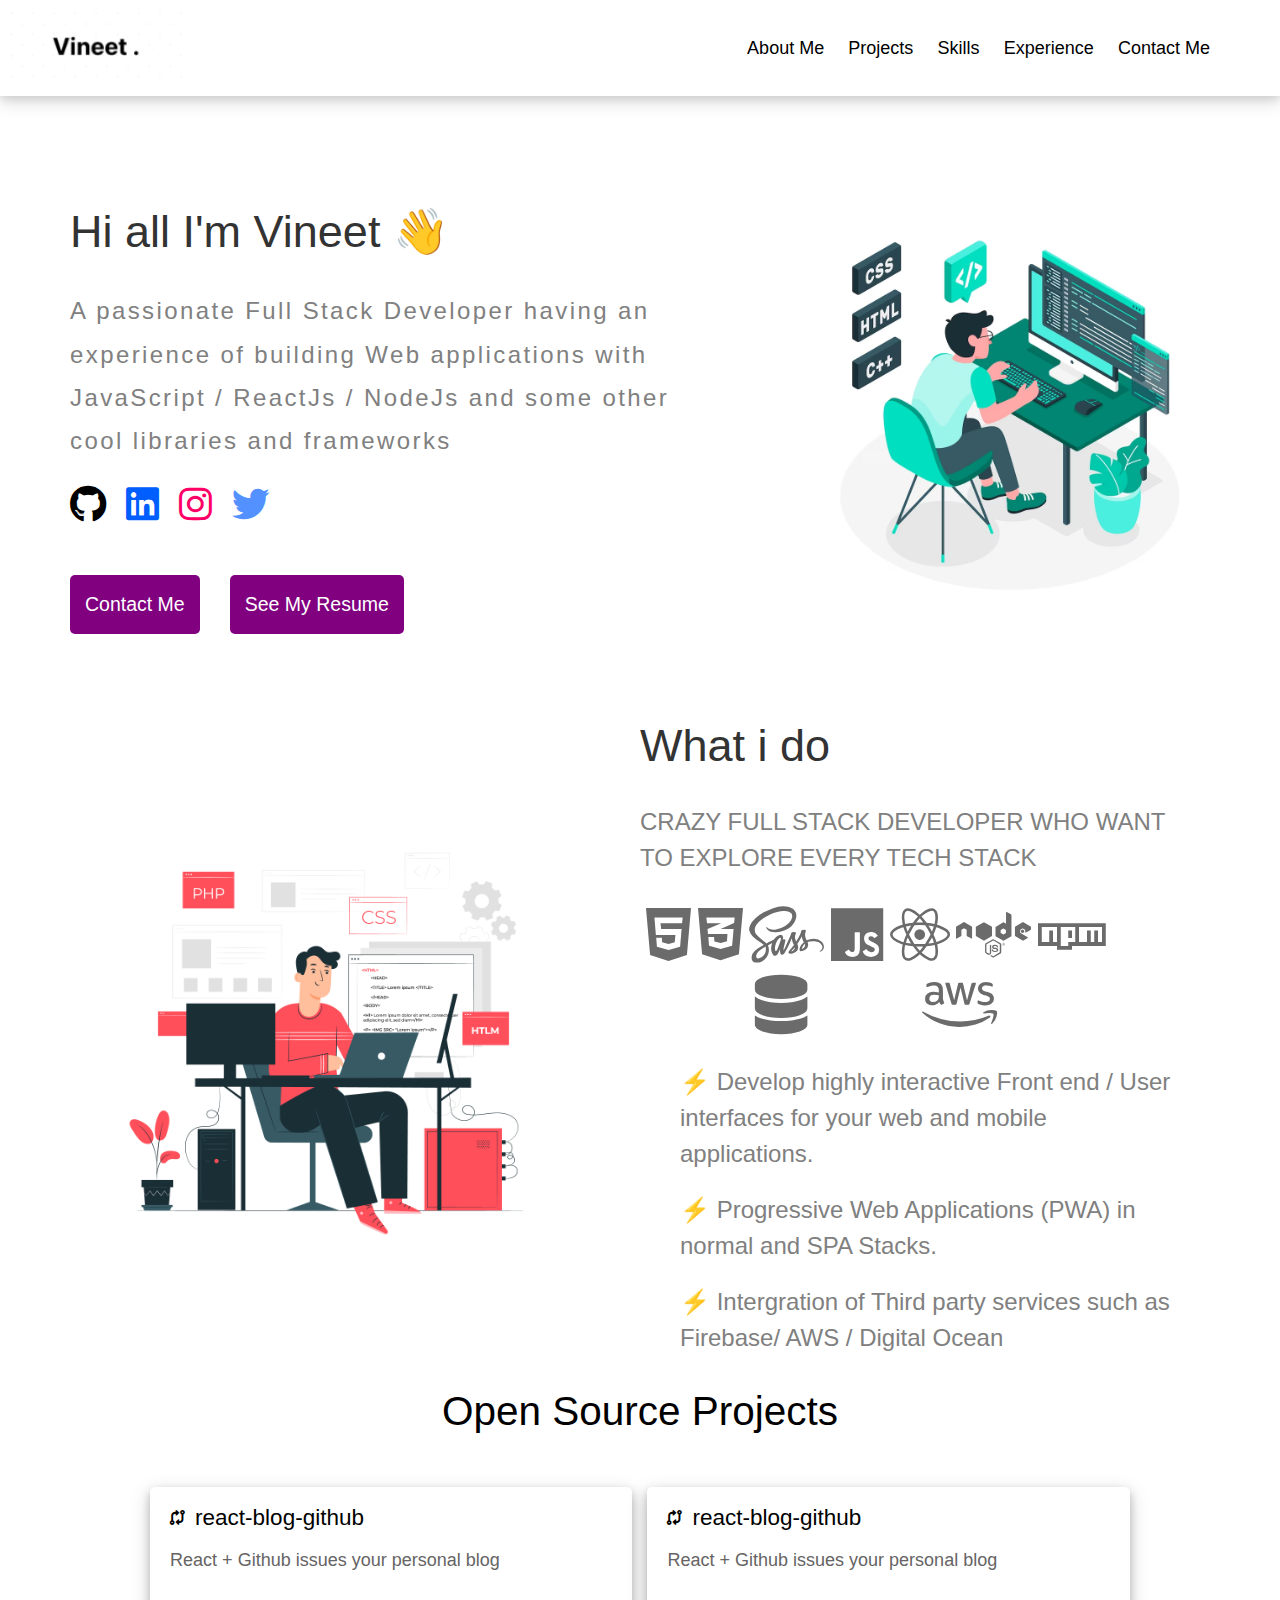
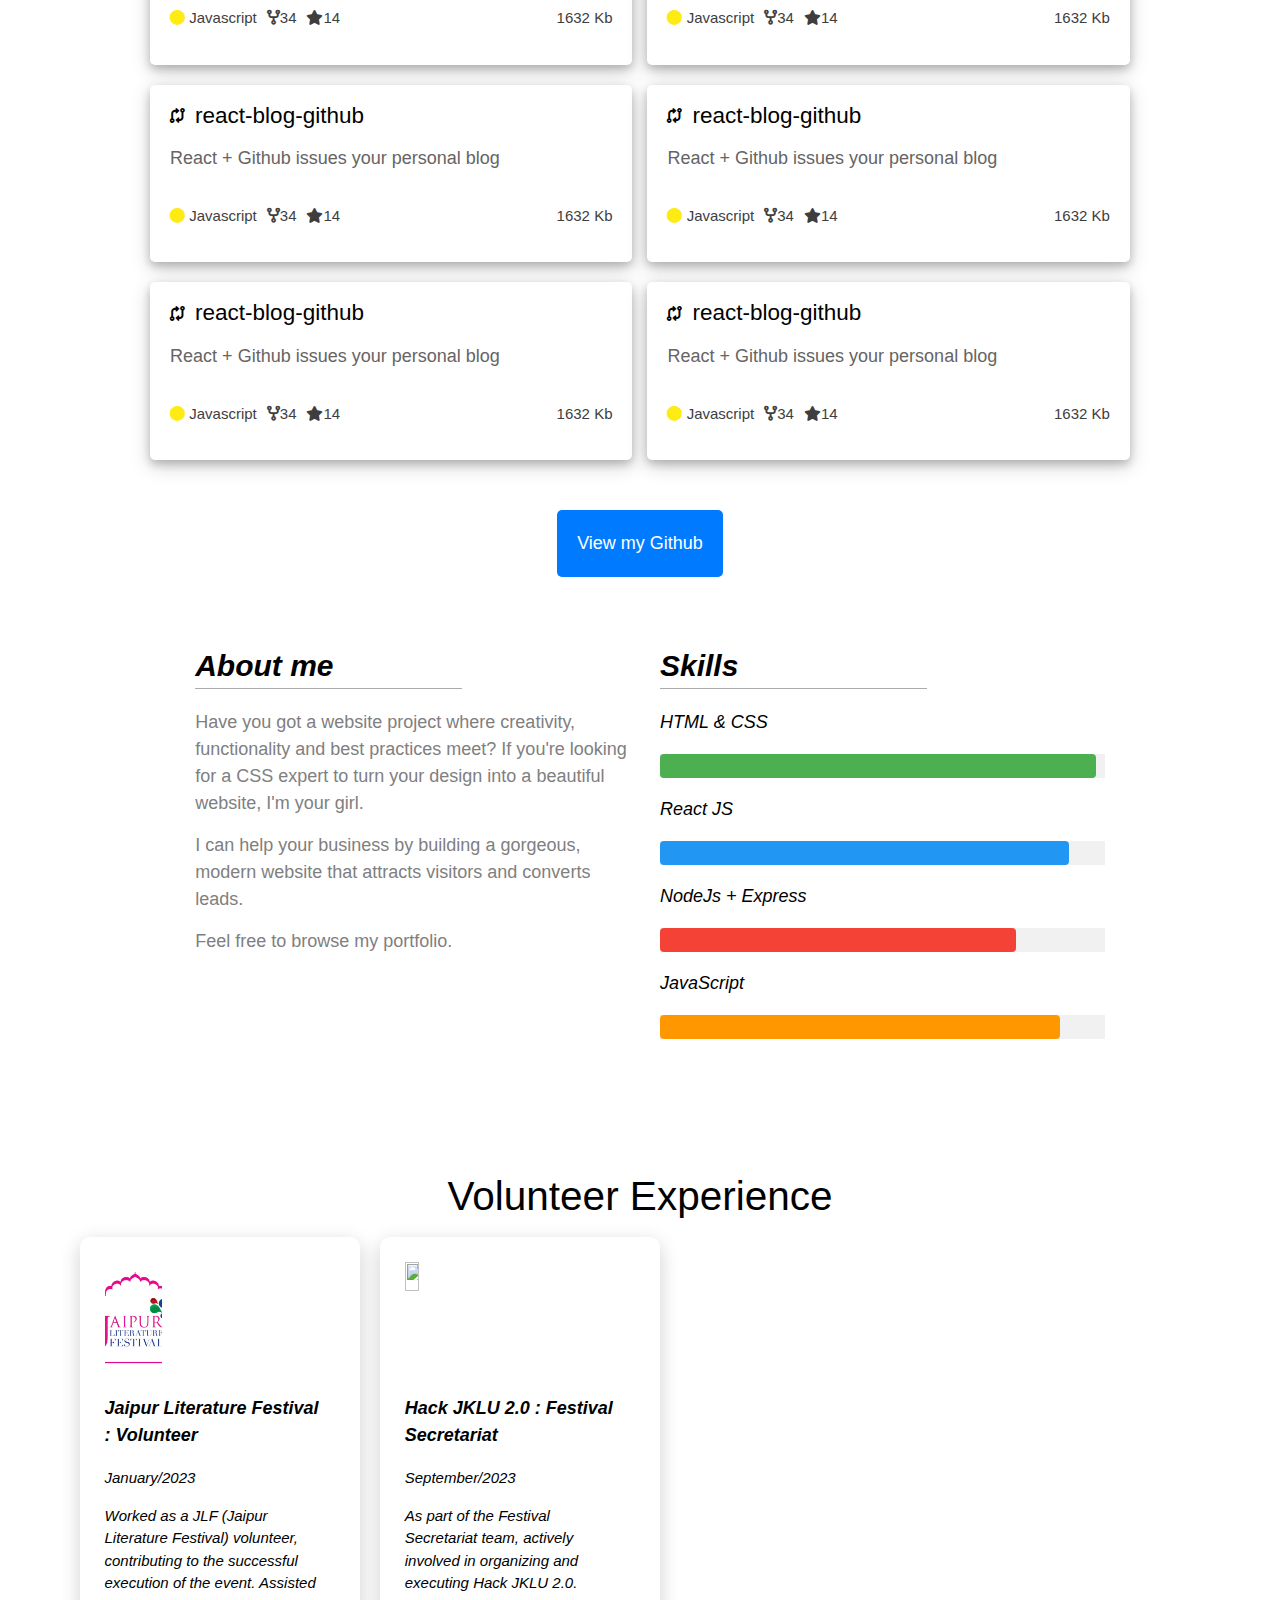
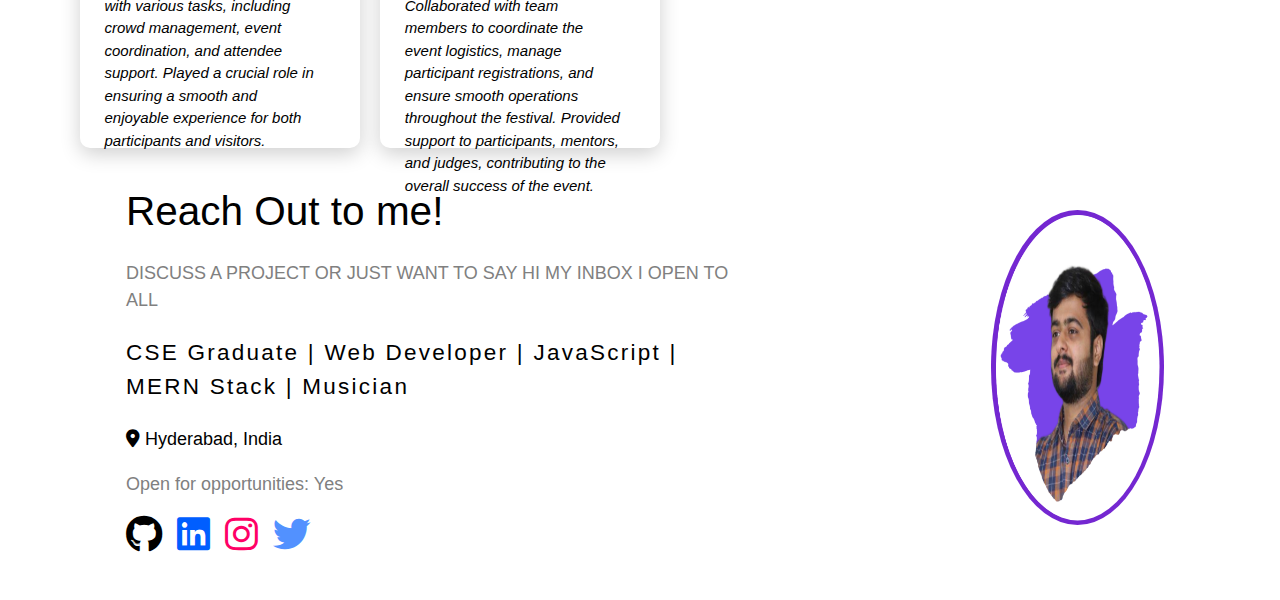
==== codsoft2/index.html @ 50d7be64 "inital commit" ====
<!DOCTYPE html>
<html lang="en">

<head>
  <meta charset="UTF-8" />
  <meta name="viewport" content="width=device-width, initial-scale=1.0" />
  <link rel="stylesheet" href="style.css" />
  <link rel="stylesheet" href="https://cdnjs.cloudflare.com/ajax/libs/font-awesome/6.0.0/css/all.min.css" />
  <link rel="stylesheet" href="https://www.w3schools.com/w3css/4/w3.css">

  <title>Document</title>
</head>

<body>
  <div class="header-section">
    <div>
      <img  src="logo.png" alt="Logo" />
    </div>
    <nav>
      <a href="#section1">About Me</a>
      <a href="#section2">Projects</a>
      <a href="#section3">Skills</a>
      <a href="#section4">Experience</a>
      <a href="#section5">Contact Me</a>
      <!-- Add more links as needed -->
    </nav>
  </div>
  <div class="about-section">
    <div class="container">
      <div class="content">
        <h1>Hi all I'm Vineet 👋</h1>
        <p>
          A passionate Full Stack Developer having an experience of building
          Web applications with JavaScript / ReactJs / NodeJs and some other
          cool libraries and frameworks
        </p>
        <div class="icons">
          <a href="link-to-tool-1" target="_blank">
            <i class="fa-brands fa-github icon" style="color: #000000;"></i>
          </a>
          <a href="link-to-tool-2" target="_blank">
            <i class="fa-brands fa-linkedin icon" style="color: #005eff;"></i>
          </a>
          <a href="link-to-tool-3" target="_blank">
            <i class="fa-brands fa-instagram icon" style="color: #ff0066;"></i>
          </a>
          <a href="link-to-tool-4" target="_blank">
            <i class="fa-brands fa-twitter icon" style="color: #5291ff;"></i>
          </a>
        </div>
        <div class="buttons">
          <a>Contact Me</a>
          <a>See My Resume</a>
        </div>
      </div>
    </div>
    <div class="content-img">
      <img src="about.avif" alt="" />
    </div>
  </div>


  <div id="section1" class="skills-section">
    <div class="skills-image">
      <img src="3323619.jpg" alt="" />
    </div>
    <div class="skills-content">
      <h1>What i do</h1>
      <p>
        CRAZY FULL STACK DEVELOPER WHO WANT TO EXPLORE EVERY TECH STACK
      </p>
      <div class="stack-images">
        <div>
          <i class="fa-brands fa-html5 icon" style="color: #6b6b6b;"></i>
          <i class="fa-brands fa-css3-alt icon" style="color: #6b6b6b;"></i>
          <i class="fa-brands fa-sass icon" style="color: #6b6b6b;"></i>
          <i class="fa-brands fa-js icon" style="color: #6b6b6b;"></i>
          <i class="fa-brands fa-react icon" style="color: #6b6b6b;"></i>
          <i class="fa-brands fa-node icon" style="color: #6b6b6b;"></i>
          <i class="fa-brands fa-npm icon" style="color: #6b6b6b;"></i>
        </div>
        <div>
          <i class="fa-solid fa-database icon" style="color: #6b6b6b;"></i>
          <i class="fa-brands fa-aws icon" style="color: #6b6b6b;"></i>
        </div>

      </div>
      <p>
      <ul>
        <li>
          ⚡ Develop highly interactive Front end / User interfaces for your web and mobile applications.
        </li>
        <li>
          ⚡ Progressive Web Applications (PWA) in normal and SPA Stacks.
        </li>
        <li>
          ⚡ Intergration of Third party services such as Firebase/ AWS / Digital Ocean
        </li>
      </ul>
      </p>
    </div>


  </div>
  <div id="section2" class="projects-section">
    <div class="container">
      <div class="heading">
        <h1>Open Source Projects</h1>
      </div>
      <div class="card-section">
        <div id="card">

          <div class="card">
            <div class="header">
              <i class="fa-solid fa-code-compare"></i>
              <h1> react-blog-github</h1>
            </div>
            <div class="description">
              <p>React + Github issues your personal blog</p>
            </div>
            <div class="tags">
              <div class="left-tag">
                <p><i class="fa-solid fa-circle" style="color: #ffeb14;"></i> Javascript</p>
                <p><i class="fa-solid fa-code-fork"></i>34</p>
                <p><i class="fa-solid fa-star"></i>14</p>
              </div>
              <div class="right-tag">
                <p>1632 Kb</p>
              </div>
            </div>
          </div>
          <div class="card">
            <div class="header">
              <i class="fa-solid fa-code-compare"></i>
              <h1> react-blog-github</h1>
            </div>
            <div class="description">
              <p>React + Github issues your personal blog</p>
            </div>
            <div class="tags">
              <div class="left-tag">
                <p><i class="fa-solid fa-circle" style="color: #ffeb14;"></i> Javascript</p>
                <p><i class="fa-solid fa-code-fork"></i>34</p>
                <p><i class="fa-solid fa-star"></i>14</p>
              </div>
              <div class="right-tag">
                <p>1632 Kb</p>
              </div>
            </div>
          </div>
        </div>
        <div id="card">
          <div class="card">
            <div class="header">
              <i class="fa-solid fa-code-compare"></i>
              <h1> react-blog-github</h1>
            </div>
            <div class="description">
              <p>React + Github issues your personal blog</p>
            </div>
            <div class="tags">
              <div class="left-tag">
                <p><i class="fa-solid fa-circle" style="color: #ffeb14;"></i> Javascript</p>
                <p><i class="fa-solid fa-code-fork"></i>34</p>
                <p><i class="fa-solid fa-star"></i>14</p>
              </div>
              <div class="right-tag">
                <p>1632 Kb</p>
              </div>
            </div>
          </div>
          <div class="card">
            <div class="header">
              <i class="fa-solid fa-code-compare"></i>
              <h1> react-blog-github</h1>
            </div>
            <div class="description">
              <p>React + Github issues your personal blog</p>
            </div>
            <div class="tags">
              <div class="left-tag">
                <p><i class="fa-solid fa-circle" style="color: #ffeb14;"></i> Javascript</p>
                <p><i class="fa-solid fa-code-fork"></i>34</p>
                <p><i class="fa-solid fa-star"></i>14</p>
              </div>
              <div class="right-tag">
                <p>1632 Kb</p>
              </div>
            </div>
          </div>
        </div>
        <div id="card">
          <div class="card">
            <div class="header">
              <i class="fa-solid fa-code-compare"></i>
              <h1> react-blog-github</h1>
            </div>
            <div class="description">
              <p>React + Github issues your personal blog</p>
            </div>
            <div class="tags">
              <div class="left-tag">
                <p><i class="fa-solid fa-circle" style="color: #ffeb14;"></i> Javascript</p>
                <p><i class="fa-solid fa-code-fork"></i>34</p>
                <p><i class="fa-solid fa-star"></i>14</p>
              </div>
              <div class="right-tag">
                <p>1632 Kb</p>
              </div>
            </div>
          </div>
          <div class="card">
            <div class="header">
              <i class="fa-solid fa-code-compare"></i>
              <h1> react-blog-github</h1>
            </div>
            <div class="description">
              <p>React + Github issues your personal blog</p>
            </div>
            <div class="tags">
              <div class="left-tag">
                <p><i class="fa-solid fa-circle" style="color: #ffeb14;"></i> Javascript</p>
                <p><i class="fa-solid fa-code-fork"></i>34</p>
                <p><i class="fa-solid fa-star"></i>14</p>
              </div>
              <div class="right-tag">
                <p>1632 Kb</p>
              </div>
            </div>
          </div>
        </div>
      </div>
    </div>
    <div class="github-button">
      <a href="https://github.com/vineet-mi">View my Github</a>
    </div>
  </div>



  <div id="section3" class="resume-section">
    <div class="container">
      <br class="row">
      <article class="col-sm-6 about-article">
        <h2 class="page-header">About me</h2>

        <p>
          Have you got a website project where creativity, functionality and best practices meet? If you're looking
          for a CSS expert to turn your design into a beautiful website, I'm your girl.
        </p>
        <p>
          I can help your business by building a gorgeous, modern website that attracts visitors and converts leads.
        </p>
        <p>
          Feel free to browse my portfolio.
        </p>
      </article>
      <article class="col-sm-6 stats-article">
        <h2 class="page-header">Skills</h2>

        <p>HTML & CSS</p>
        <div class="progress">
          <div class="w3-light-grey">
            <div class="w3-green w3-round" style="height:24px;width:98%"></div>
          </div>
        </div>
        <p> React JS</p>
        <div class="progress">
          <div class="w3-light-grey">
            <div class="w3-blue w3-round" style="height:24px;width:92%"></div>
          </div>
        </div>
        <p> NodeJs + Express</p>
        <div class="progress">
          <div class="w3-light-grey">
            <div class="w3-red w3-round" style="height:24px;width:80%"></div>
          </div>
        </div>
        <p> JavaScript</p>
        <div class="progress">
          <div class="w3-light-grey">
            <div class="w3-orange w3-round" style="height:24px;width:90%"></div>
          </div>
        </div>
      </article>
    </div>
  </div>


  <div id="section4" class="experience-section">
    <div class="counter-header">
      <h2>Volunteer Experience</h2>
    </div>
    <div class="counter-section">
      <div class="experience-item">
        <img src="JLF-2022.jpg" alt="" srcset="">
        <p class="experience-title">Jaipur Literature Festival : Volunteer</p>
        <p class="experience-date">January/2023</p>
        <p class="experience-description">Worked as a JLF (Jaipur Literature Festival) volunteer, contributing to the
          successful execution of the event. Assisted with various tasks,
          including crowd management, event coordination, and attendee support. Played a crucial role in ensuring a
          smooth and enjoyable
          experience for both participants and visitors.</p>
        </div>
        
        <div class="experience-item">
        <img src="DSC-49.jpg" alt="" srcset="">
        <p class="experience-title">Hack JKLU 2.0 : Festival Secretariat</p>
        <p class="experience-date">September/2023</p>
        <p class="experience-description">As part of the Festival Secretariat team, actively involved in organizing and
          executing Hack JKLU 2.0. Collaborated with team members to
          coordinate the event logistics, manage participant registrations, and ensure smooth operations throughout the
          festival. Provided support to
          participants, mentors, and judges, contributing to the overall success of the event.</p>
      </div>
    </div>
  </div>


  <div id="section5"  class="footer-section">
    <div class="container">
      <div class="footer-left">
        <div class="footer-head">
          Reach Out to me!
        </div>
        <div class="footer-description">
          <p class="footer-description-light">DISCUSS A PROJECT OR JUST WANT TO SAY HI MY INBOX I OPEN TO ALL</p>
          <p class="footer-tags">CSE Graduate | Web Developer | JavaScript | MERN Stack | Musician </p>
        </div>
        <div class="footer-contact">
          <p class="para-location"><i class="fa-solid fa-location-dot"></i> Hyderabad, India</p>
          <p class="para-end">Open for opportunities: Yes</p>
          <div class="contact-icons">
            <a href="link-to-tool-1" target="_blank">
              <i class="fa-brands fa-github icon" style="color: #000000;"></i>
            </a>
            <a href="link-to-tool-2" target="_blank">
              <i class="fa-brands fa-linkedin icon" style="color: #005eff;"></i>
            </a>
            <a href="link-to-tool-3" target="_blank">
              <i class="fa-brands fa-instagram icon" style="color: #ff0066;"></i>
            </a>
            <a href="link-to-tool-4" target="_blank">
              <i class="fa-brands fa-twitter icon" style="color: #5291ff;"></i>
            </a>
          </div>
        </div>
      </div>
      <div class="footer-right">
        <img src="profile-pic2.png">
      </div>
    </div>
  </div>
</body>

</html>
---- codsoft2/style.css ----
body {
  margin: 0;
  font-family: Arial, Helvetica, sans-serif;
}
html {
  scroll-behavior: smooth;
}

.header-section {
  background-color: #ffff;
  color: #fff;
  padding: 10px;
  display: flex;
  align-items: center;
  justify-content: space-between;
  box-shadow: 0 4px 8px 0 rgba(0, 0, 0, 0.1), 0 6px 18px 0 rgba(0, 0, 0, 0.13);
  position: static;
  width: 100%;
  overflow: hidden;
}

.header-section img {
  height: 76px;
  cursor: pointer;
}

nav {
  display: flex;
  /* gap: 50px; */
  margin-right: 50px;
}

nav a {
  margin-left: 10px;
  margin-right: 10px;
  text-decoration: none;
  color: black;
  font-weight: lighter;
  text-align: center;
  font-size: larger;
}
nav :hover{
  transition: color 0.3s ease-in;
  border-bottom: 1px solid purple;
}

.about-section {
  font-family: Arial, sans-serif;
  color: #333;
  /* padding: 50px; */
  display: flex;
  gap: 0;
  justify-content: center;
  align-items: center;
  height: 70vh;
  /* border: 1px solid; */
}
.about-section .container {
  max-width: 760px;
  margin: 0 auto;
  padding-top: 20px;
  padding-left: 50px;
}
.about-section .container .content {
  /* border: 1px solid; */
  padding-left: 20px;
}
.about-section .container .content h1 {
  font-size: 3em;
  font-weight: lighter;
}
.about-section .container p {
  width: 100%;
  font-size: x-large;
  font-family: Arial, Helvetica, sans-serif;
  font-weight: lighter;
  color: gray;
  line-height: 1.8em;
  letter-spacing: 0.1em;
}
.content-img {
  padding-left: 20px;
  display: flex;
  justify-content: center;
  /* border: 1px solid; */

  /* width: 60%; */
}
.content-img img {
  /* border: 1px solid; */
  width: 70%;
}

.content .buttons {
  display: flex;
  gap: 30px;
}
.content .buttons a {
  border: none;
  padding: 15px;
  background: purple;
  color: #fff;
  font-size: 1.3em;
  border-radius: 5px;
}

.icons {
  display: flex;
  /* justify-content: space-evenly; */
  gap: 20px;
  padding-bottom: 50px;
}

.content .icon {
  font-size: 2.5em;
  cursor: pointer;
  /* color: #333; */
  transition: color 0.3s ease-in-out;
}

.icon:hover {
  color: purple; /* Change the color on hover */
}

.skills-section {
  font-family: Arial, sans-serif;
  color: #333;
  /* padding: 50px; */
  display: flex;
  gap: 0;
  justify-content: center;
  align-items: center;
  width: 100%;
  transition: opacity 0.5s ease;
  /* margin-top: 25px;
  margin-bottom: 45px; */
  height: 70vh;
}
.skills-section .skills-image {
  padding-left: 20px;
  display: flex;
  justify-content: center;
  width: 50%;
  /* border: 1px solid; */
}
.skills-section .skills-image img {
  width: 70%;
}
.skills-section .skills-content {
  width: 50%;
  margin: 0 auto;
  padding-top: 20px;
  padding-right: 50px;
}
.skills-section .skills-content h1 {
  font-size: 3em;
  font-weight: lighter;
}
.skills-section .skills-content p {
  width: 90%;
  font-size: x-large;
  font-family: Arial, Helvetica, sans-serif;
  font-weight: lighter;
  color: gray;
}
.skills-section .skills-content li {
  width: 90%;
  font-size: x-large;
  font-family: Arial, Helvetica, sans-serif;
  font-weight: lighter;
  color: gray;
  padding-bottom: 20px;
  /* line-height: 1.8em; */
  /* letter-spacing: 0.1em; */
}
.skills-section .skills-content .stack-images {
  display: block;
  align-items: center;
  width: 100%;
}
.skills-section .skills-content .stack-images div {
  display: flex;
  width: 80%;
  justify-content: space-evenly;
  padding-top: 5px;
  padding-bottom: 5px;
}
.skills-content .icon {
  font-size: 4em;
  cursor: pointer;
  transition: color 0.3s ease-in-out;
}

li {
  list-style: none;
}

.projects-section {
  width: 100%;
  height: 90vh;
}
.projects-section .container {
  margin: auto;
  padding: 15px;
  width: 90%;
  display: flex;
  flex-wrap: wrap;
}
.projects-section .container h1 {
  font-family: Arial, Helvetica, sans-serif;
  font-weight: lighter;
  font-size: 2.7em;
}
.github-button{
  width: 100%;
  /* border: 1px solid; */
  display: flex;
  justify-content: center;
}
.projects-section a{
  background-color: #007bff;
  padding: 20px;
  border: none;
  color: white;
  border-radius: 5px;
  font-size: large;
  font-weight: 500;
  text-decoration: none;
}
.card-section {
  gap: 50px;
  justify-content: space-between;
  padding: 15px;
  width: 90%;
  height: 80%;
  align-items: center;
  margin-left: auto;
  margin-right: auto;
}
.card-section #card {
  width: 100%;
  display: flex;
  gap: 15px;
  margin-bottom: 20px;
}
.card {
  background-color: #fff;
  box-shadow: 0 4px 8px 0 rgba(0, 0, 0, 0.2), 0 6px 20px 0 rgba(0, 0, 0, 0.19);
  width: 100%;
  height: 60%;
  padding: 20px 20px 20px 20px;
  border-radius: 5px;
}
.card .header {
  display: flex;
  /* justify-content: center; */
  gap: 10px;
  height: 10%;
  align-items: center;
}
.card .header h1 {
  font-family: Arial, Helvetica, sans-serif;
  font-weight: lighter;
  line-height: 0.1em;
  font-size: 1.5em;
  /* border: 1px solid; */
}
.card .description p {
  font-family: Arial, Helvetica, sans-serif;
  font-weight: lighter;
  font-size: 1.2em;
  color: rgb(102, 100, 100);
}
.card .tags {
  display: flex;
  width: 100%;
  justify-content: space-between;
  color: rgb(62, 62, 62);
}
.card .tags .right-tag {
  text-align: end;
}
.card .tags .left-tag {
  display: flex;
  gap: 10px;
  text-align: start;
}
.footer-section {
  margin-top: 15px;
  margin-bottom: 15px;
  width: 100%;
  display: flex;
  /* background: rgb(215, 208, 208); */
  /* box-shadow: 0 6px 20px 0 rgba(0, 0, 0, 0.19); */
}
.footer-section .container {
  width: 85%;
  display: flex;
  /* justify-content: center; */
  margin-left: auto;
  margin-right: auto;
  justify-content: space-between;
}
.footer-left {
  /* border: 1px solid; */
  display: block;
  width: 60%;
  padding: 10px;
}
.footer-head {
  font-family: Arial, Helvetica, sans-serif;
  font-weight: lighter;
  font-size: 2.7em;
}

.footer-tags {
  font-weight: 500;
  font-family: Arial, Helvetica, sans-serif;
  /* font-weight: lighter; */
  letter-spacing: 0.1em;
  font-size: 1.5em;
}
.footer-right {
  display: flex;
  justify-content: end;
  align-items: center;
  /* border: 1px solid; */
  width: 30%;
}
.footer-description-light {
  font-family: Arial, Helvetica, sans-serif;
  font-weight: lighter;
  color: gray;
  font-size: 1.2em;
  /* letter-spacing: 0.1em; */
}
.para-location {
  font-size: 1.2em;
}
.para-end {
  font-family: Arial, Helvetica, sans-serif;
  font-weight: lighter;
  color: gray;
  font-size: 1.2em;
}
.footer-right img {
  width: 55%;
  height: 80%;
  border-radius: 50%;
  background: rgb(116, 39, 209);
  padding: 0.3rem;
}
.contact-icons {
  display: flex;
  gap: 15px;
}
.contact-icons .icon {
  font-size: 2.5em;
  cursor: pointer;
  /* color: #333; */
  transition: color 0.3s ease-in-out;
}
.resume-section {
  width: 100%;
  display: flex;
  flex-wrap: wrap;
  justify-content: center;

  align-items: center;
  /* margin-top: 45px; */
  /* margin-bottom: 45px; */
  height: 60vh;
  /* border: 1px solid; */
}
.container {
  display: flex;
  width: 90%;
  justify-content: center;
  /* align-items: center; */
  gap: 20px;
  padding: 20px;
}
.row {
  display: flex;
  justify-content: center;
  width: 100%;
  /* border: 1px solid; */
  display: flex;
}
article h2 {
  font-weight: 700;
  font-style: italic;
  border-bottom: 0.5px solid rgb(174, 170, 170);
  width: 60%;
  margin-bottom: 20px;
}
.stats-article p {
  font-style: italic;
  font-size: large;
  font-weight: 500;
}
.about-article {
  width: 40%;
  /* border: 1px solid; */
}
.about-article p {
  margin-top: 15px;
  margin-bottom: 15px;
  text-align: left;
  font-size: larger;
  font-weight: lighter;
  color: gray;
}
.stats-article {
  width: 40%;
  /* border: 1px solid; */
}

section {
  width: 80%;
}

.experience-section {
  width: 100%;
  padding: 50px;
  height: 70vh;
  display: flex;
  flex-wrap: wrap;
  justify-content: center;
  align-items: center;
  /* background-color: rgb(199, 199, 199); */
}
.counter-header h2{
  font-family: Arial, Helvetica, sans-serif;
  font-weight: lighter;
  font-size: 2.7em;
}

.counter-section {
  /* border: 1px solid; */
  display: flex;
  gap: 20px;
  width:95%;
}

.experience-item {
  padding: 25px;
  width: 25%;
  background-color: #fff;
  box-shadow: 0 6px 20px 0 rgba(0, 0, 0, 0.19);
  border-radius: 10px;
}
.experience-item img {
  display: flex;
  justify-content: center;
  width: 25%;
  height: 25%;
  object-fit: cover;
  /* zoom: 20%;  */
}
.experience-item p {
  width: 95%;
  font-style: italic;
  /* margin-bottom: 60px; */
}
.experience-title {
  font-size: larger;
  font-weight: 600;
}
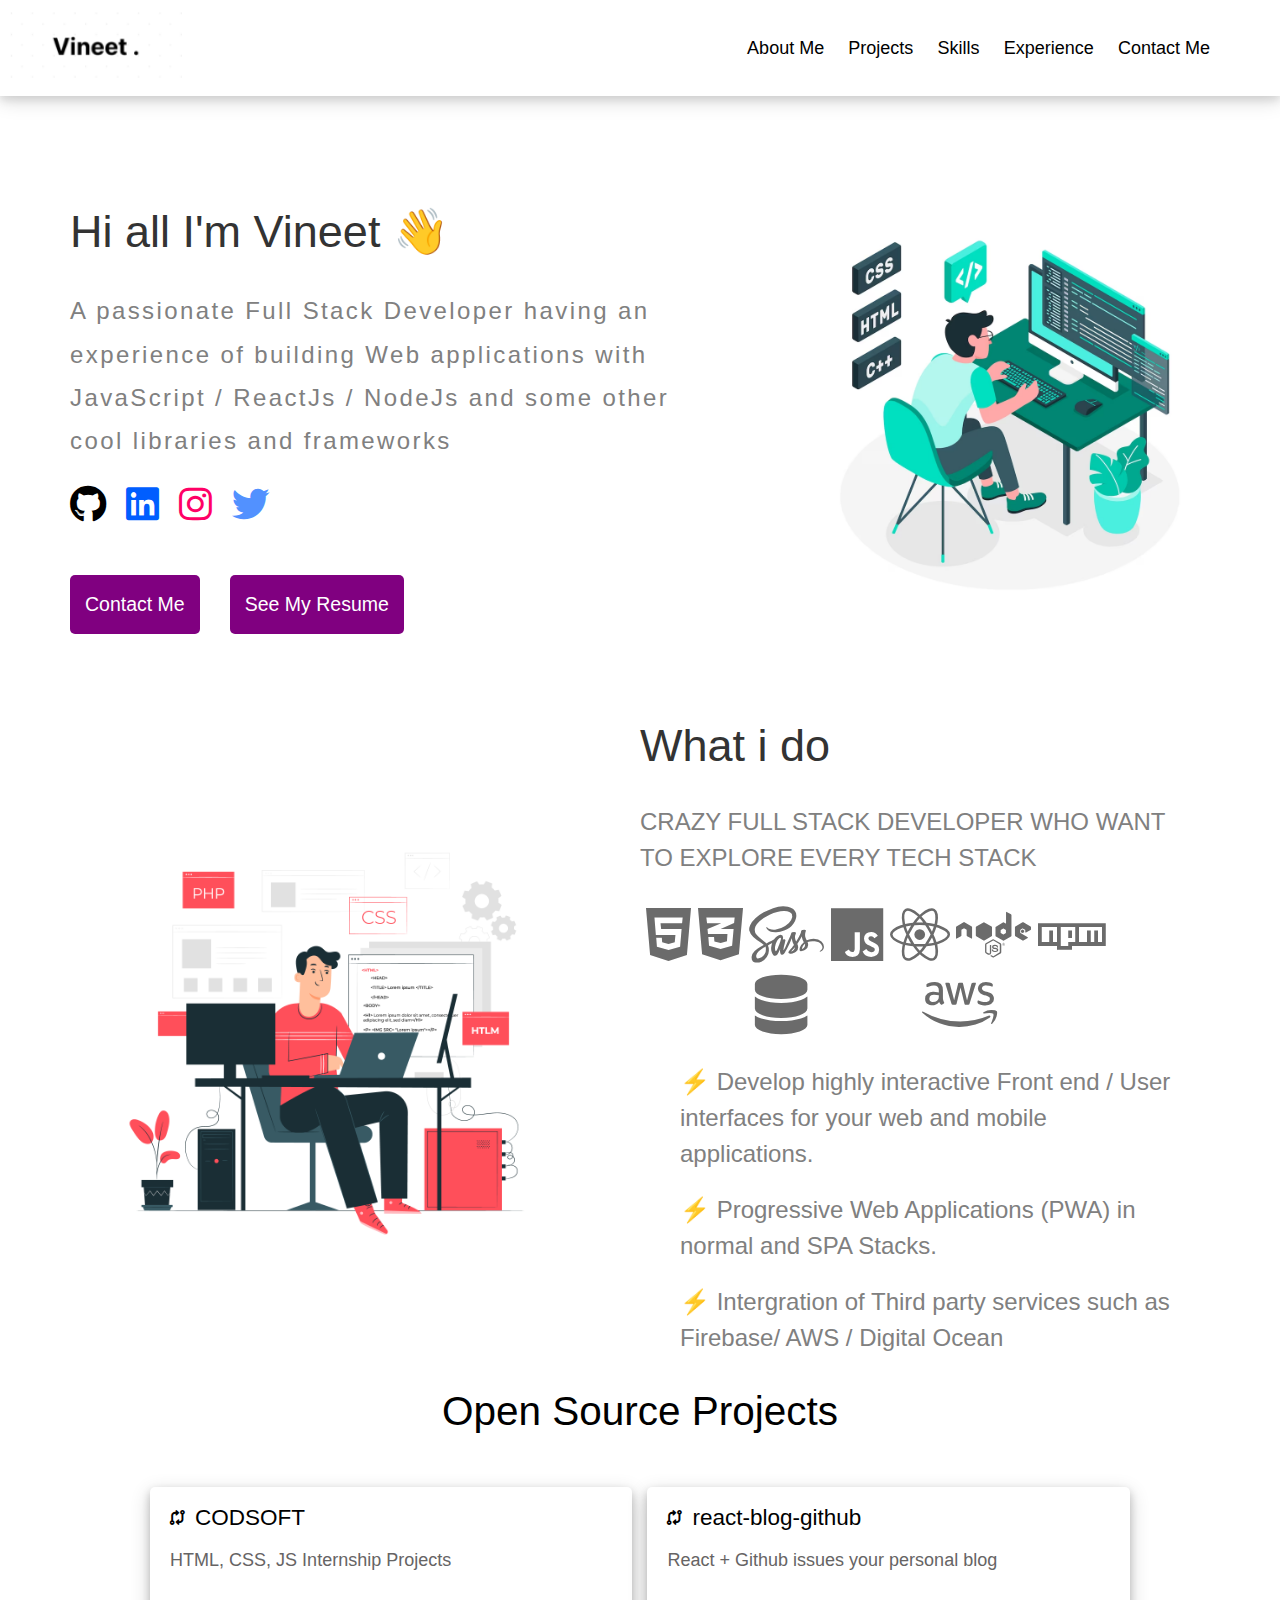
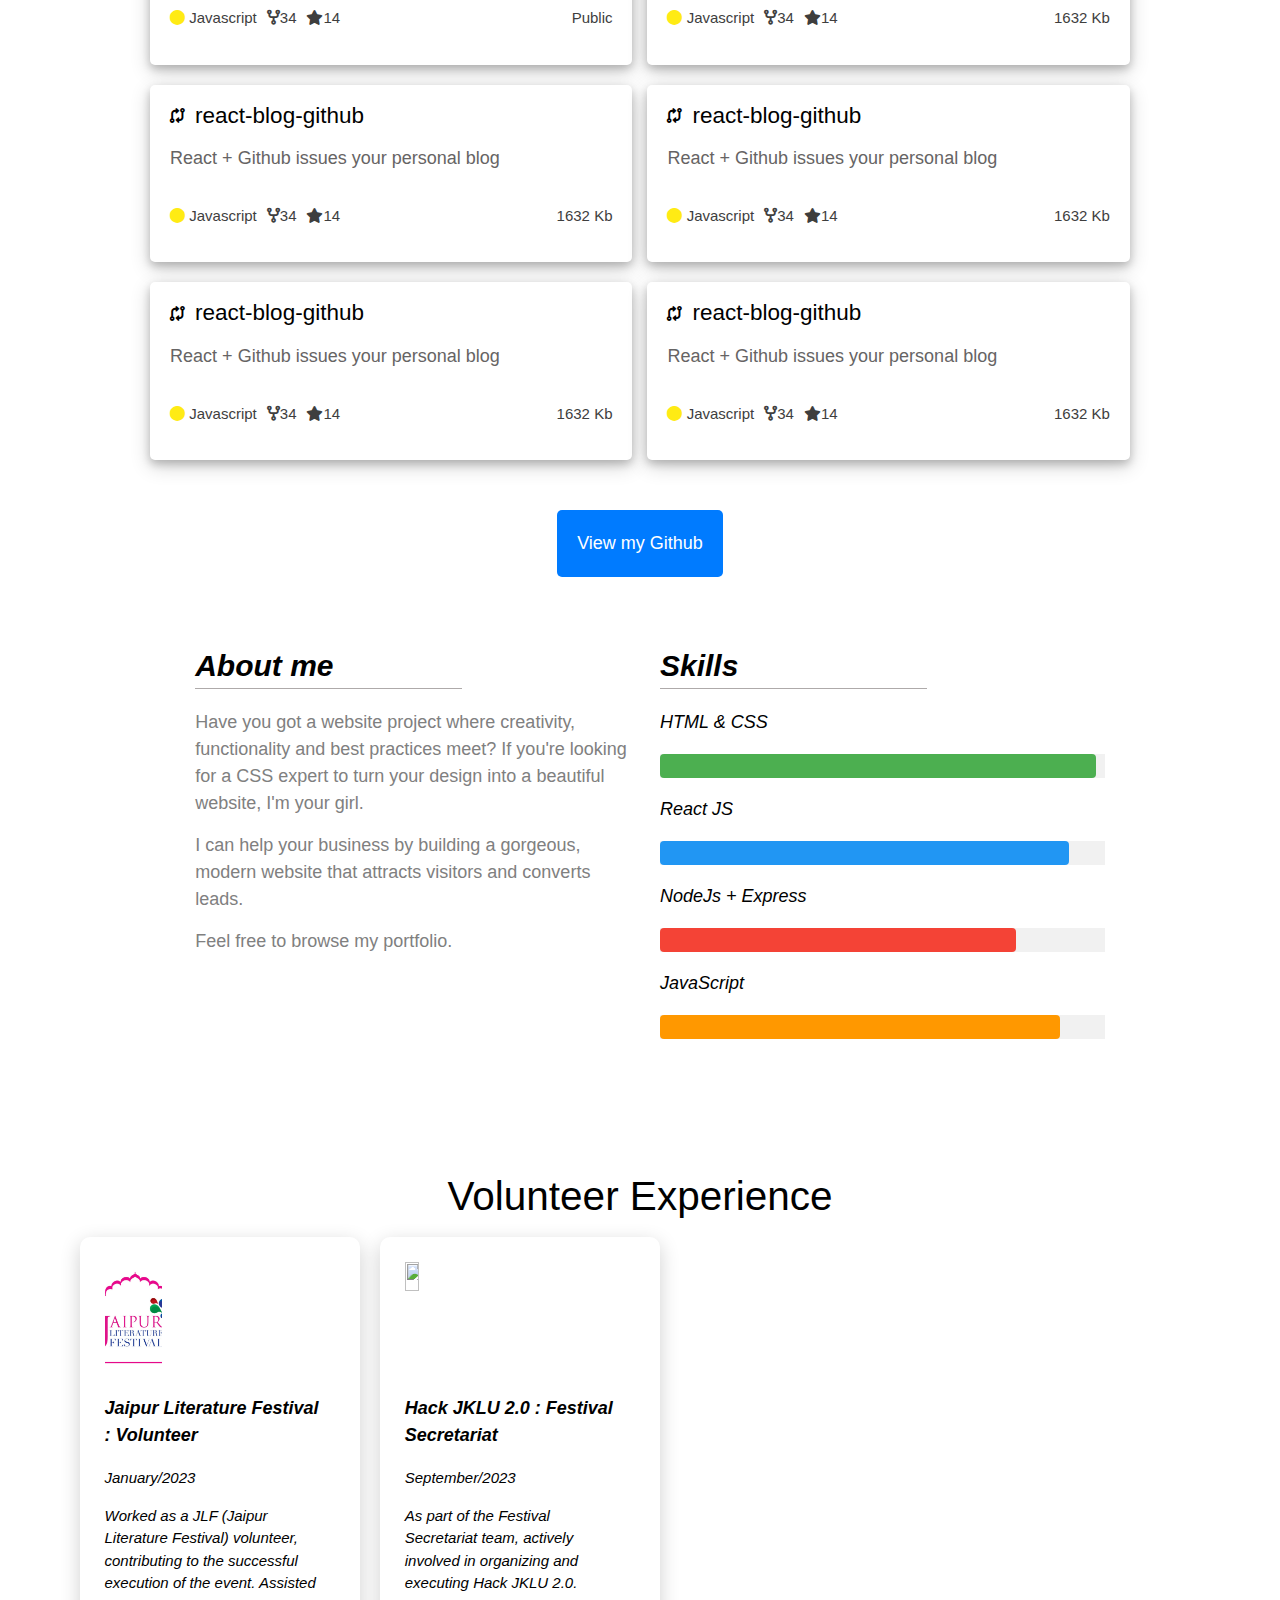
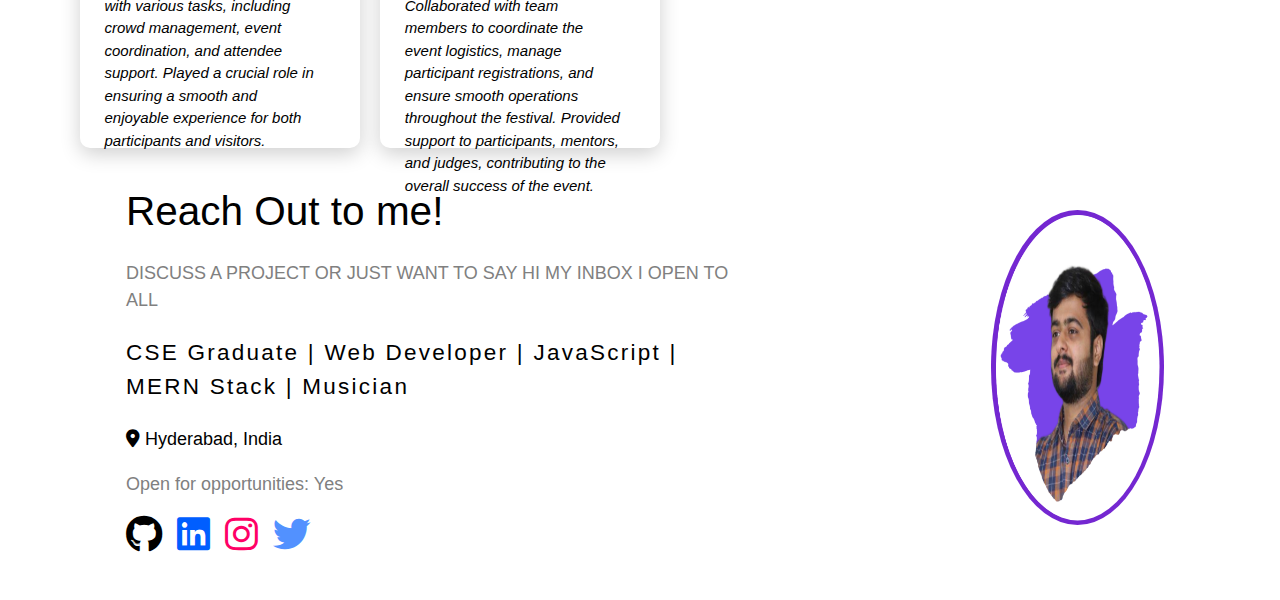
==== commit daccd8b3: "file chnaged" ====
--- a/codsoft2/index.html
+++ b/codsoft2/index.html
@@ -35,22 +35,23 @@
           cool libraries and frameworks
         </p>
         <div class="icons">
-          <a href="link-to-tool-1" target="_blank">
+          <a href="https://github.com/vineet-mi" target="_blank">
             <i class="fa-brands fa-github icon" style="color: #000000;"></i>
           </a>
-          <a href="link-to-tool-2" target="_blank">
+          <a href="https://www.linkedin.com/in/vineet-mishra-c1s2e3/" target="_blank">
             <i class="fa-brands fa-linkedin icon" style="color: #005eff;"></i>
           </a>
-          <a href="link-to-tool-3" target="_blank">
+          <a href="https://www.instagram.com/justbeingvineet/" target="_blank">
             <i class="fa-brands fa-instagram icon" style="color: #ff0066;"></i>
           </a>
-          <a href="link-to-tool-4" target="_blank">
+          <a href="https://twitter.com/justbeingvineet" target="_blank">
             <i class="fa-brands fa-twitter icon" style="color: #5291ff;"></i>
           </a>
         </div>
         <div class="buttons">
           <a>Contact Me</a>
-          <a>See My Resume</a>
+          <a href="updated_Resume.pdf" download="updated_Resume.pdf">See My Resume</a>
+
         </div>
       </div>
     </div>
@@ -113,19 +114,19 @@
           <div class="card">
             <div class="header">
               <i class="fa-solid fa-code-compare"></i>
-              <h1> react-blog-github</h1>
-            </div>
-            <div class="description">
-              <p>React + Github issues your personal blog</p>
-            </div>
-            <div class="tags">
-              <div class="left-tag">
-                <p><i class="fa-solid fa-circle" style="color: #ffeb14;"></i> Javascript</p>
-                <p><i class="fa-solid fa-code-fork"></i>34</p>
-                <p><i class="fa-solid fa-star"></i>14</p>
-              </div>
-              <div class="right-tag">
-                <p>1632 Kb</p>
+              <h1>CODSOFT</h1>
+            </div>
+            <div class="description">
+              <p>HTML, CSS, JS Internship Projects</p>
+            </div>
+            <div class="tags">
+              <div class="left-tag">
+                <p><i class="fa-solid fa-circle" style="color: #ffeb14;"></i> Javascript</p>
+                <p><i class="fa-solid fa-code-fork"></i>34</p>
+                <p><i class="fa-solid fa-star"></i>14</p>
+              </div>
+              <div class="right-tag">
+                <p>Public</p>
               </div>
             </div>
           </div>
@@ -331,18 +332,18 @@
           <p class="para-location"><i class="fa-solid fa-location-dot"></i> Hyderabad, India</p>
           <p class="para-end">Open for opportunities: Yes</p>
           <div class="contact-icons">
-            <a href="link-to-tool-1" target="_blank">
-              <i class="fa-brands fa-github icon" style="color: #000000;"></i>
-            </a>
-            <a href="link-to-tool-2" target="_blank">
-              <i class="fa-brands fa-linkedin icon" style="color: #005eff;"></i>
-            </a>
-            <a href="link-to-tool-3" target="_blank">
-              <i class="fa-brands fa-instagram icon" style="color: #ff0066;"></i>
-            </a>
-            <a href="link-to-tool-4" target="_blank">
-              <i class="fa-brands fa-twitter icon" style="color: #5291ff;"></i>
-            </a>
+           <a href="https://github.com/vineet-mi" target="_blank">
+            <i class="fa-brands fa-github icon" style="color: #000000;"></i>
+          </a>
+          <a href="https://www.linkedin.com/in/vineet-mishra-c1s2e3/" target="_blank">
+            <i class="fa-brands fa-linkedin icon" style="color: #005eff;"></i>
+          </a>
+          <a href="https://www.instagram.com/justbeingvineet/" target="_blank">
+            <i class="fa-brands fa-instagram icon" style="color: #ff0066;"></i>
+          </a>
+          <a href="https://twitter.com/justbeingvineet" target="_blank">
+            <i class="fa-brands fa-twitter icon" style="color: #5291ff;"></i>
+          </a>
           </div>
         </div>
       </div>
--- a/codsoft2/style.css
+++ b/codsoft2/style.css
@@ -102,6 +102,7 @@
   color: #fff;
   font-size: 1.3em;
   border-radius: 5px;
+  text-decoration: none;
 }
 
 .icons {
